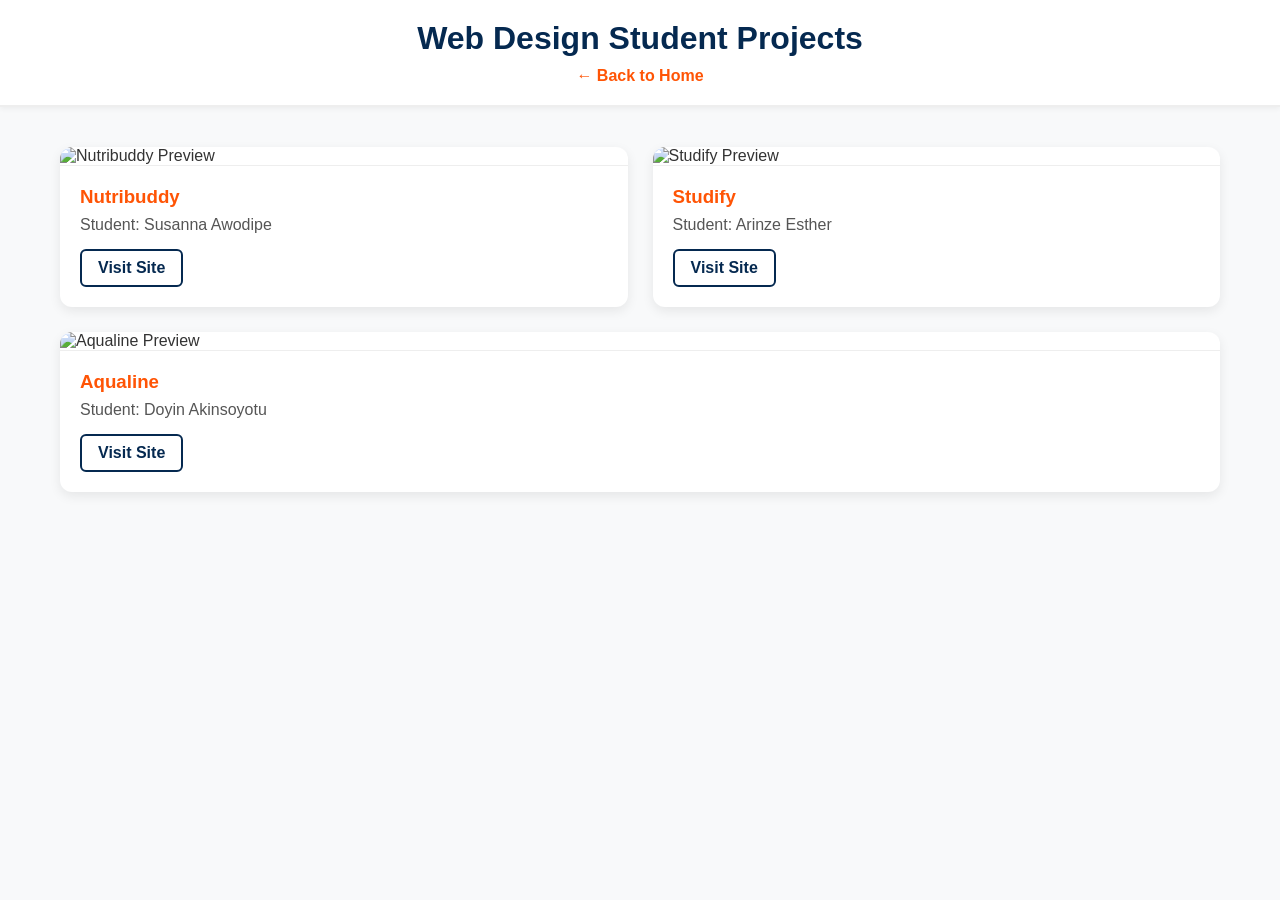
==== webprojects.html @ 7663fbaa "Add files via upload" ====
<!DOCTYPE html>
<html lang="en">
<head>
  <meta charset="UTF-8" />
  <meta name="viewport" content="width=device-width, initial-scale=1.0" />
  <title>Web Design Projects Showcase</title>
  <link rel="stylesheet" href="style.css" />
</head>
<body>

  <header class="page-header">
    <h1>Web Design Student Projects</h1>
    <a href="index.html" class="back-link">&larr; Back to Home</a>
  </header>

  <div class="container">
    <div class="projects-grid">

      <!-- Card 1 -->
      <div class="project-card">
        <img src="c:\Users\HP\Desktop\COS Assignment\Nutribuddy.JPG" alt="Nutribuddy Preview" />
        <div class="card-details">
          <div>
            <h3>Nutribuddy</h3>
            <p>Student: Susanna Awodipe</p>
          </div>
          <a href="https://susannaawodipe-bit.github.io/NUTRIBUDDY-Landing-page" target="_blank" class="visit-btn">Visit Site</a>
        </div>
      </div>

      <!-- Card 2 -->
      <div class="project-card">
        <img src="c:\Users\HP\Desktop\COS Assignment\Studify.JPG" alt="Studify Preview" />
        <div class="card-details">
          <div>
            <h3>Studify</h3>
            <p>Student: Arinze Esther</p>
          </div>
          <a href="https://arinzeesther718.github.io/Studify/" target="_blank" class="visit-btn">Visit Site</a>
        </div>
      </div>
      <!-- Card 3 -->
      <div class="project-card">
        <img src="c:\Users\HP\Desktop\COS Assignment\Aqualine.JPG" alt="Aqualine Preview" />
        <div class="card-details">
          <div>
            <h3>Aqualine</h3>
            <p>Student: Doyin Akinsoyotu</p>
          </div>
          <a href="https://d-larsh.github.io/Aqualine/" target="_blank" class="visit-btn">Visit Site</a>
        </div>
      </div>

      
    </div>
  </div>

</body>
</html>
---- style.css ----
* {
  box-sizing: border-box;
}

body {
  font-family: 'Segoe UI', Tahoma, Geneva, Verdana, sans-serif;
  margin: 0;
  padding: 0;
  background-color: #f8f9fa;
  color: #333;
}

/* Landing / Hero Page Styling */
.landing-hero {
  position: relative;
  height: 100vh;
  width: 100%;
  background: url("c:\Users\HP\Desktop\TSUP 3.0\ele\Tech Skill-Up 2026.png") center/cover no-repeat;
  display: flex;
  align-items: center;
  justify-content: center;
  text-align: center;
}

/* Accent Overlay */
.landing-overlay {
  position: absolute;
  top: 0;
  left: 0;
  width: 100%;
  height: 100%;
  background: rgba(5, 41, 80, 0.75); /* Dark blue accent overlay */
  z-index: 1;
}

.landing-content {
  position: relative;
  z-index: 2;
  padding: 20px;
  max-width: 800px;
}

.landing-title {
  font-size: 3rem;
  color: #ffffff;
  font-weight: 800;
  margin-bottom: 30px;
  /*text-shadow: 0 4px 15px rgba(255, 84, 5, 0.6);*/
  letter-spacing: 1px;
}

.button-group {
  display: flex;
  gap: 20px;
  justify-content: center;
  flex-wrap: wrap;
}

.btn {
  display: inline-block;
  padding: 15px 30px;
  font-size: 1.1rem;
  font-weight: bold;
  text-decoration: none;
  border-radius: 8px;
  transition: transform 0.2s, background-color 0.2s, box-shadow 0.2s;
  box-shadow: 0 4px 10px rgba(0,0,0,0.3);
}

.btn-primary {
  background-color: #ff5405;
  color: #ffffff;
}

.btn-primary:hover {
  background-color: #e04800;
  transform: translateY(-3px);
}

.btn-secondary {
  background-color: #ffffff;
  color: #052950;
}

.btn-secondary:hover {
  background-color: #f0f0f0;
  transform: translateY(-3px);
}

/* Inner Pages Header */
.page-header {
  background-color: #ffffff;
  padding: 20px;
  text-align: center;
  border-bottom: 2px solid #eee;
  box-shadow: 0 2px 5px rgba(0,0,0,0.05);
}

.page-header h1 {
  margin: 0;
  color: #052950;
  font-size: 2rem;
}

.back-link {
  display: inline-block;
  margin-top: 10px;
  color: #ff5405;
  text-decoration: none;
  font-weight: bold;
}

/* Cards Layout */
.container {
  max-width: 1200px;
  margin: 40px auto;
  padding: 0 20px;
}

.projects-grid {
  display: flex;
  flex-wrap: wrap;
  gap: 25px;
  justify-content: center;
}

.project-card {
  background: #ffffff;
  border-radius: 12px;
  box-shadow: 0 4px 12px rgba(0,0,0,0.08);
  flex: 1 1 calc(50% - 25px); /* Side by side cards */
  min-width: 300px;
  overflow: hidden;
  display: flex;
  flex-direction: column;
}

.project-card img {
  width: 100%;
  height: px;
  object-fit: cover;
  border-bottom: 1px solid #eee;
}

.card-details {
  padding: 20px;
  display: flex;
  flex-direction: column;
  flex-grow: 1;
  justify-content: space-between;
}

.card-details h3 {
  margin: 0 0 8px 0;
  color: #ff5405;
}

.card-details p {
  margin: 0 0 15px 0;
  color: #555;
  font-weight: 500;
}

.visit-btn {
  align-self: flex-start;
  color: #052950;
  text-decoration: none;
  font-weight: bold;
  border: 2px solid #052950;
  padding: 8px 16px;
  border-radius: 6px;
  transition: all 0.2s;
}

.visit-btn:hover {
  background-color: #052950;
  color: #ffffff;
}
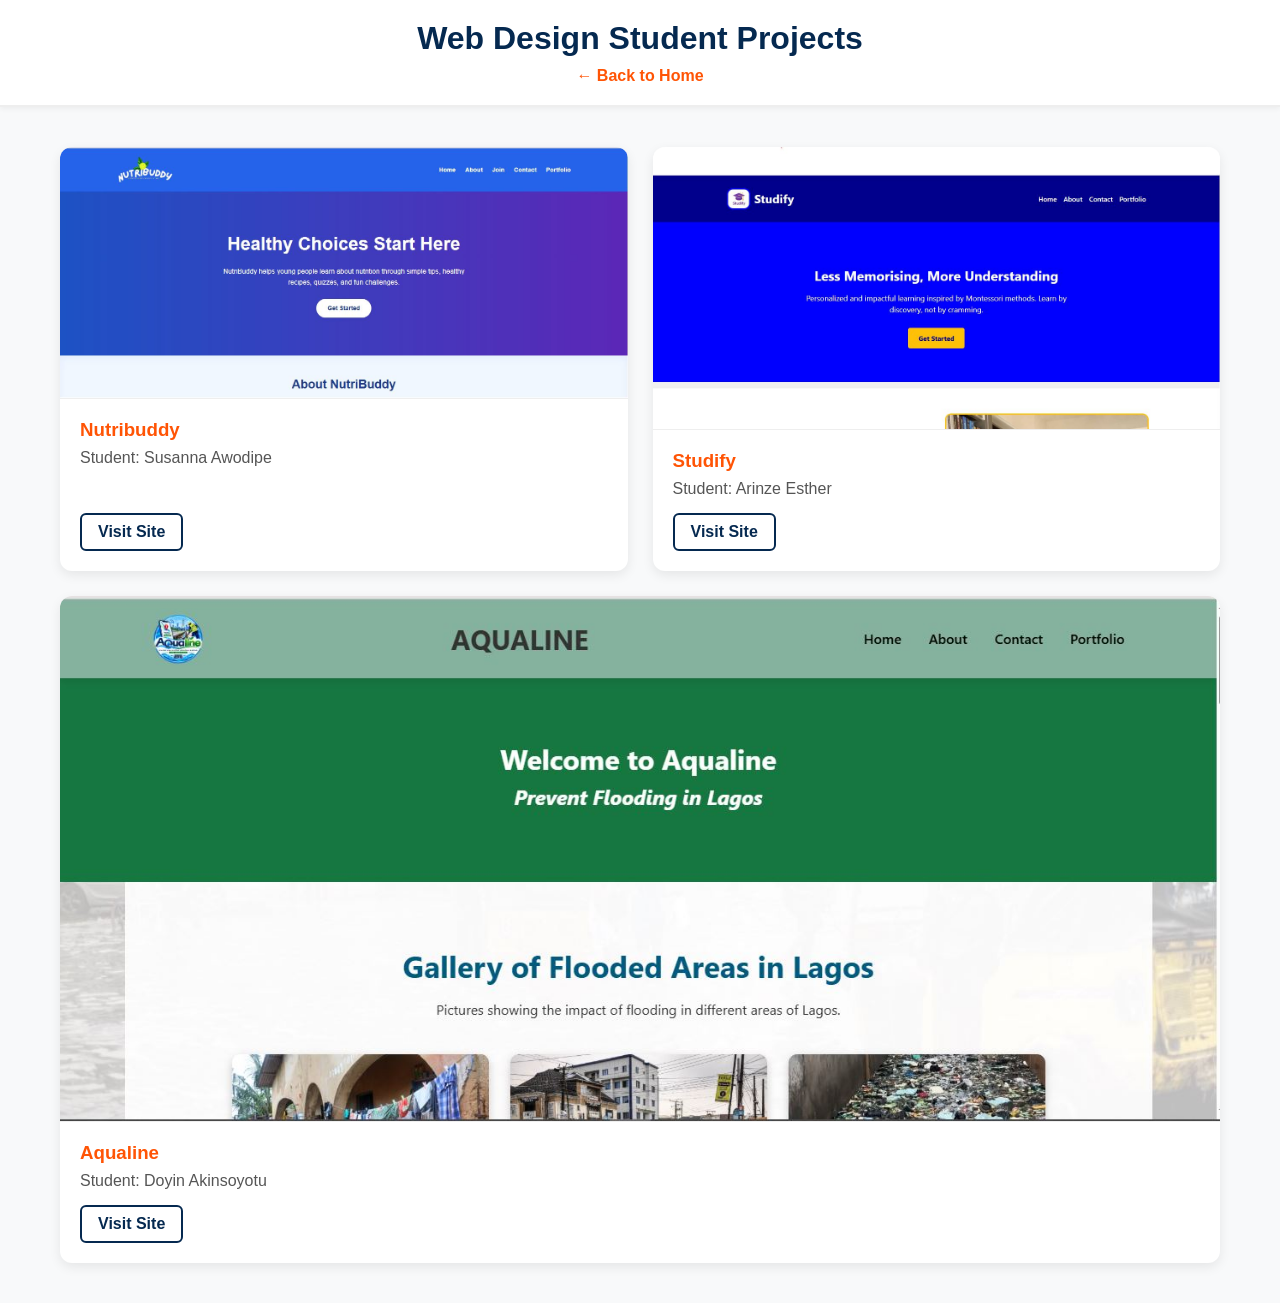
==== commit 9fb792a5: "Change image paths to relative URLs Updated image paths to use relative URLs instead of absolute pat" ====
--- a/webprojects.html
+++ b/webprojects.html
@@ -18,7 +18,7 @@
 
       <!-- Card 1 -->
       <div class="project-card">
-        <img src="c:\Users\HP\Desktop\COS Assignment\Nutribuddy.JPG" alt="Nutribuddy Preview" />
+        <img src="Images/Nutribuddy.JPG" alt="Nutribuddy Preview" />
         <div class="card-details">
           <div>
             <h3>Nutribuddy</h3>
@@ -30,7 +30,7 @@
 
       <!-- Card 2 -->
       <div class="project-card">
-        <img src="c:\Users\HP\Desktop\COS Assignment\Studify.JPG" alt="Studify Preview" />
+        <img src="Images/Studify.JPG" alt="Studify Preview" />
         <div class="card-details">
           <div>
             <h3>Studify</h3>
@@ -41,7 +41,7 @@
       </div>
       <!-- Card 3 -->
       <div class="project-card">
-        <img src="c:\Users\HP\Desktop\COS Assignment\Aqualine.JPG" alt="Aqualine Preview" />
+        <img src="Images/Aqualine.JPG" alt="Aqualine Preview" />
         <div class="card-details">
           <div>
             <h3>Aqualine</h3>
@@ -56,4 +56,4 @@
   </div>
 
 </body>
-</html>+</html>
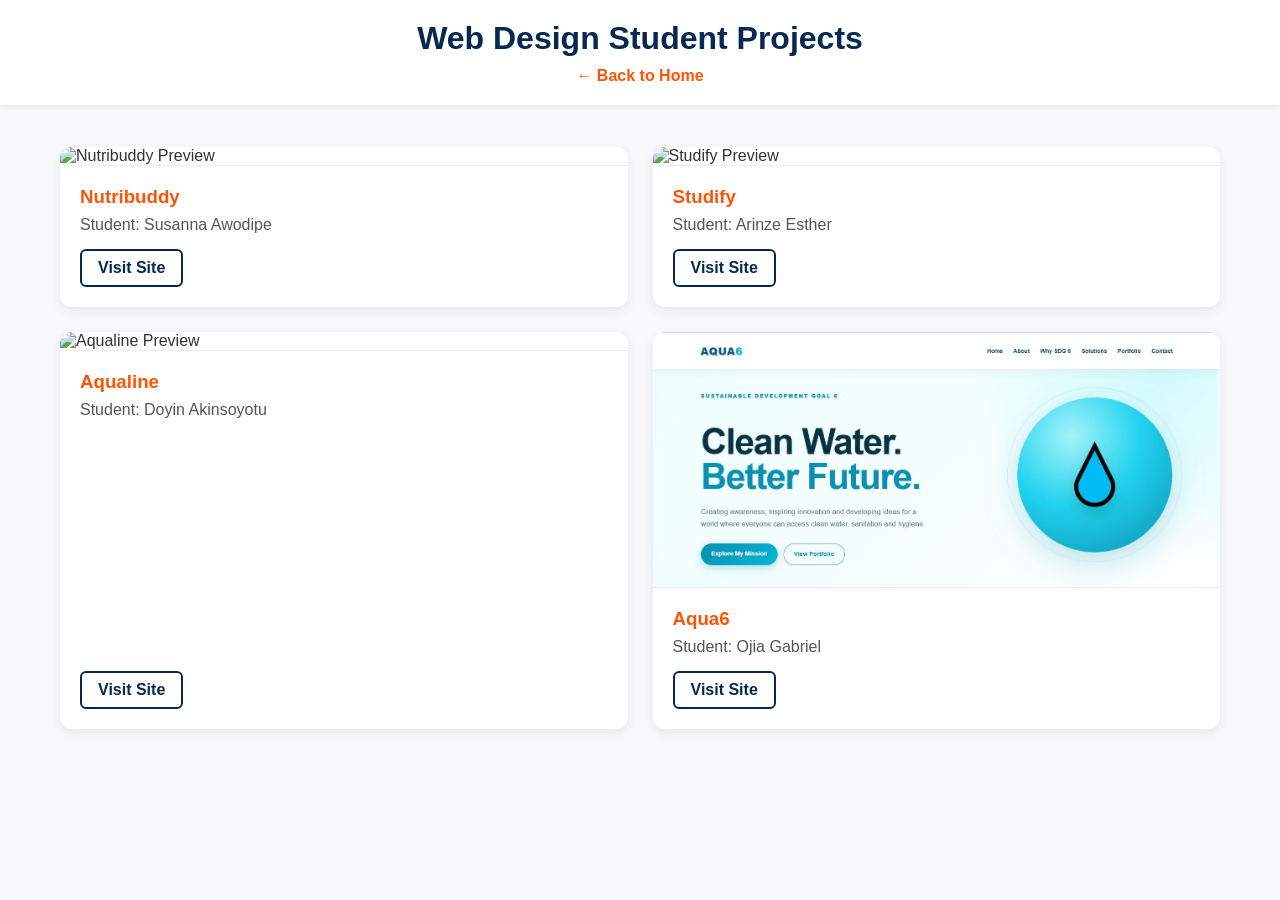
==== commit d6bfa904: "Add Aqua6 project card to webprojects.html Added a new project card for 'Aqua6' by Ojia Gabriel." ====
--- a/webprojects.html
+++ b/webprojects.html
@@ -18,7 +18,7 @@
 
       <!-- Card 1 -->
       <div class="project-card">
-        <img src="Images/Nutribuddy.JPG" alt="Nutribuddy Preview" />
+        <img src="Nutribuddy.JPG" alt="Nutribuddy Preview" />
         <div class="card-details">
           <div>
             <h3>Nutribuddy</h3>
@@ -30,7 +30,7 @@
 
       <!-- Card 2 -->
       <div class="project-card">
-        <img src="Images/Studify.JPG" alt="Studify Preview" />
+        <img src="Studify.JPG" alt="Studify Preview" />
         <div class="card-details">
           <div>
             <h3>Studify</h3>
@@ -39,9 +39,10 @@
           <a href="https://arinzeesther718.github.io/Studify/" target="_blank" class="visit-btn">Visit Site</a>
         </div>
       </div>
+
       <!-- Card 3 -->
       <div class="project-card">
-        <img src="Images/Aqualine.JPG" alt="Aqualine Preview" />
+        <img src="Aqualine.JPG" alt="Aqualine Preview" />
         <div class="card-details">
           <div>
             <h3>Aqualine</h3>
@@ -51,6 +52,17 @@
         </div>
       </div>
 
+      <!-- Card 4 -->
+      <div class="project-card">
+        <img src="Images/Aqua6.JPG" alt="Aqua6 Preview" />
+        <div class="card-details">
+          <div>
+            <h3>Aqua6</h3>
+            <p>Student: Ojia Gabriel</p>
+          </div>
+          <a href="https://ojiagab.github.io/Work" target="_blank" class="visit-btn">Visit Site</a>
+        </div>
+      </div>
       
     </div>
   </div>
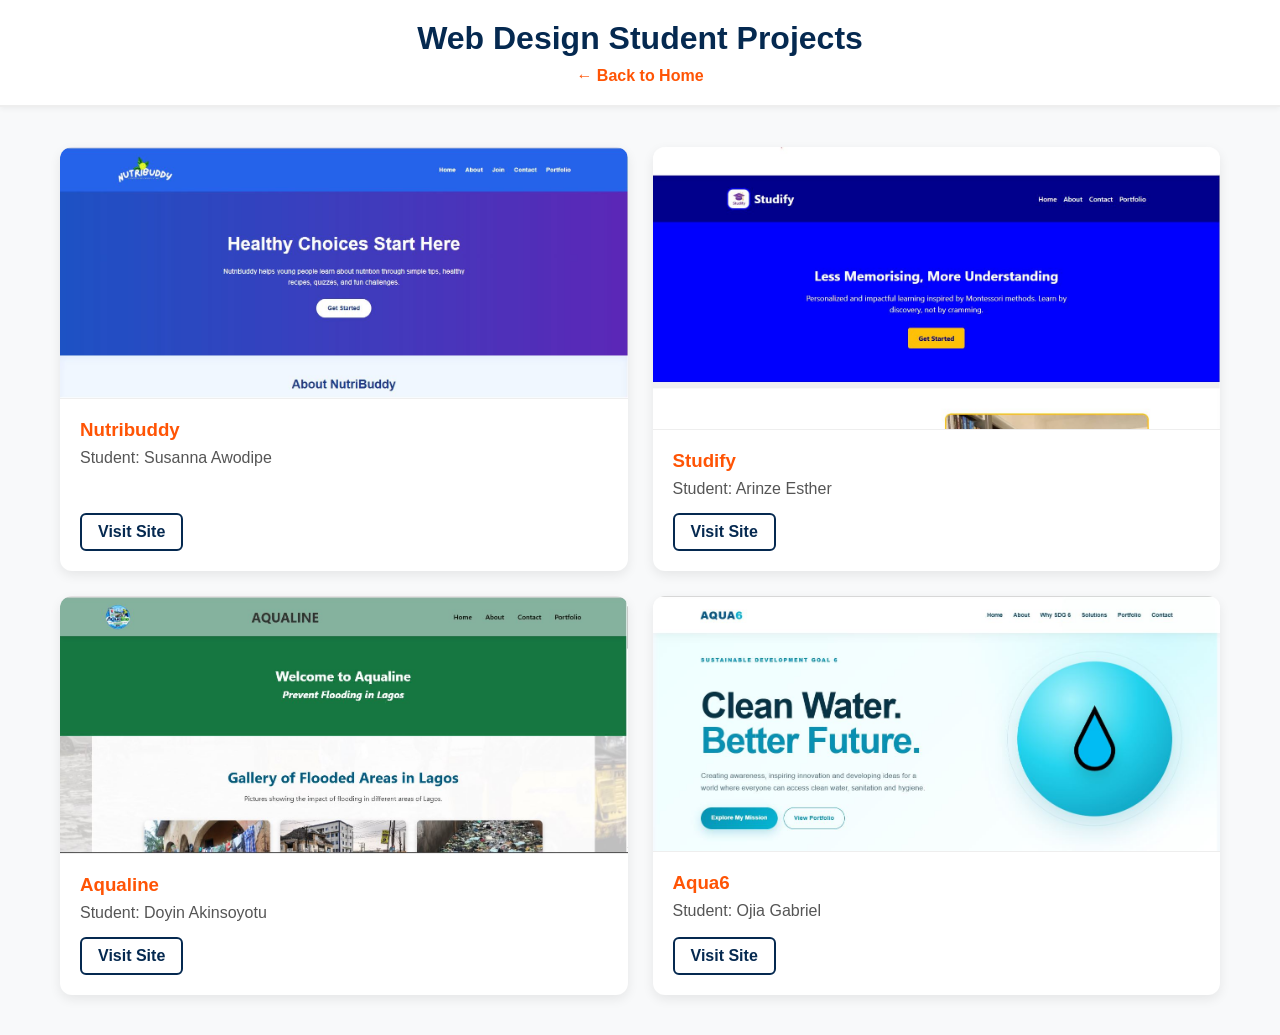
==== commit 103c545f: "Fix image paths in webprojects.html" ====
--- a/webprojects.html
+++ b/webprojects.html
@@ -18,7 +18,7 @@
 
       <!-- Card 1 -->
       <div class="project-card">
-        <img src="Nutribuddy.JPG" alt="Nutribuddy Preview" />
+        <img src="Images/Nutribuddy.JPG" alt="Nutribuddy Preview" />
         <div class="card-details">
           <div>
             <h3>Nutribuddy</h3>
@@ -30,7 +30,7 @@
 
       <!-- Card 2 -->
       <div class="project-card">
-        <img src="Studify.JPG" alt="Studify Preview" />
+        <img src="Images/Studify.JPG" alt="Studify Preview" />
         <div class="card-details">
           <div>
             <h3>Studify</h3>
@@ -42,7 +42,7 @@
 
       <!-- Card 3 -->
       <div class="project-card">
-        <img src="Aqualine.JPG" alt="Aqualine Preview" />
+        <img src="Images/Aqualine.JPG" alt="Aqualine Preview" />
         <div class="card-details">
           <div>
             <h3>Aqualine</h3>
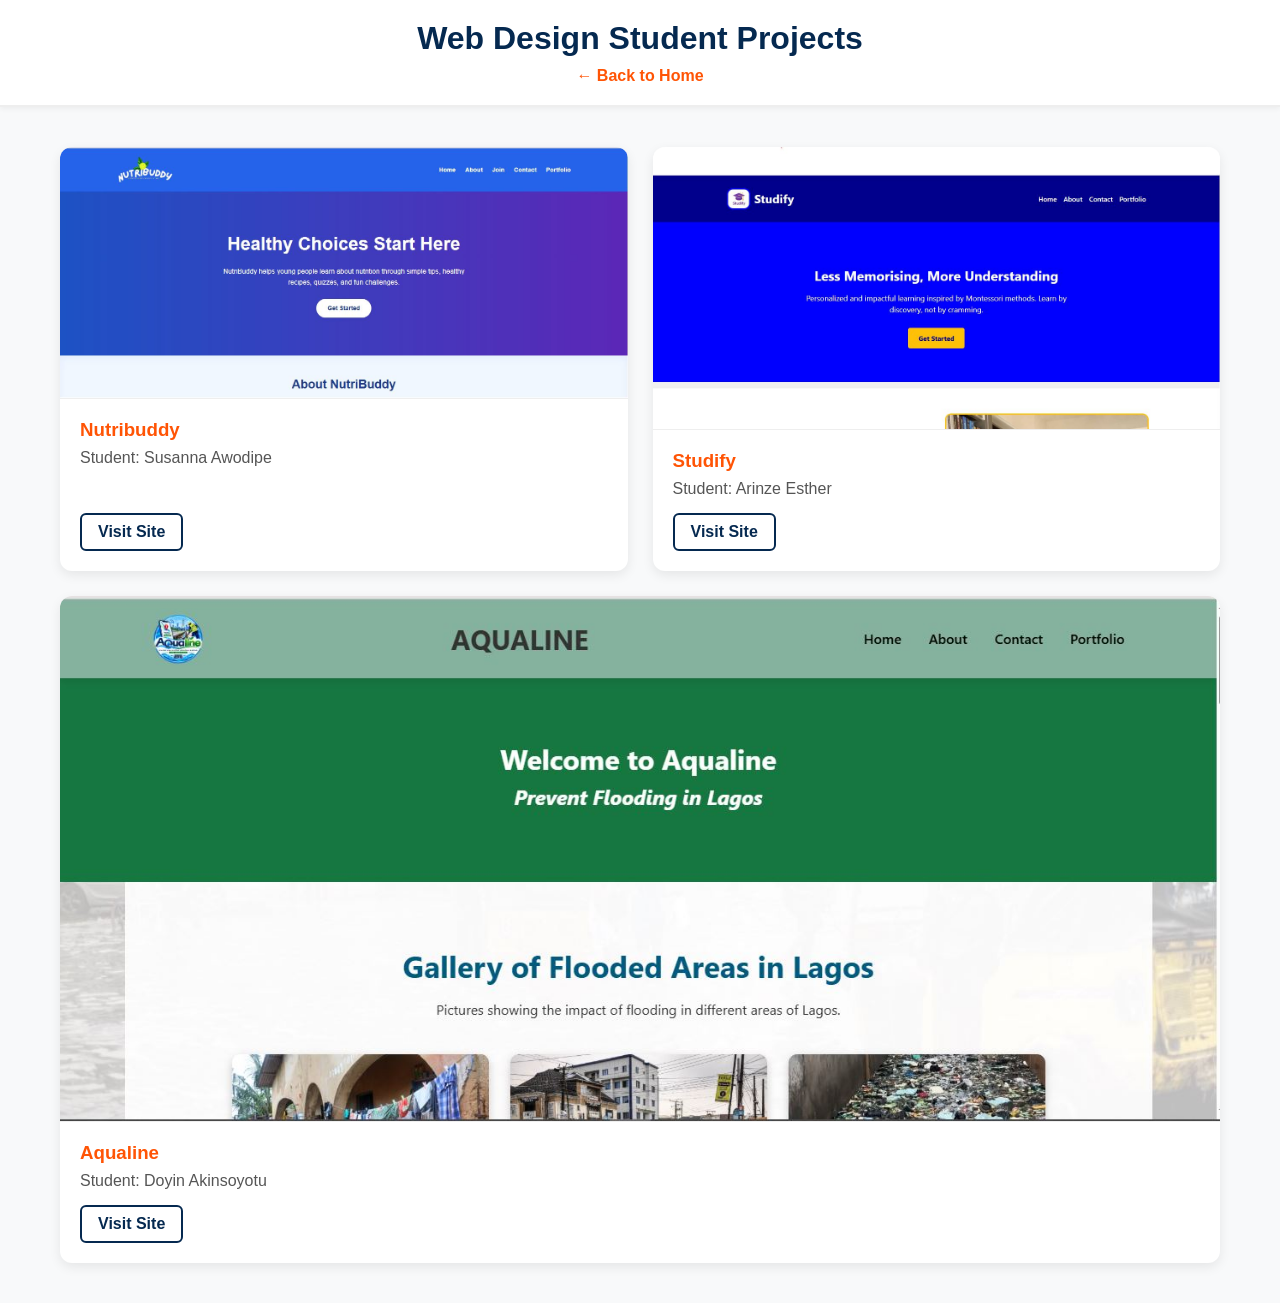
==== commit d35c500b: "Remove Aqua6 project card from webprojects.html Removed the fourth project card for Aqua6 from the s" ====
--- a/webprojects.html
+++ b/webprojects.html
@@ -53,7 +53,7 @@
       </div>
 
       <!-- Card 4 -->
-      <div class="project-card">
+      <!--div class="project-card">
         <img src="Images/Aqua6.JPG" alt="Aqua6 Preview" />
         <div class="card-details">
           <div>
@@ -62,7 +62,7 @@
           </div>
           <a href="https://ojiagab.github.io/Work" target="_blank" class="visit-btn">Visit Site</a>
         </div>
-      </div>
+      </div-->
       
     </div>
   </div>
